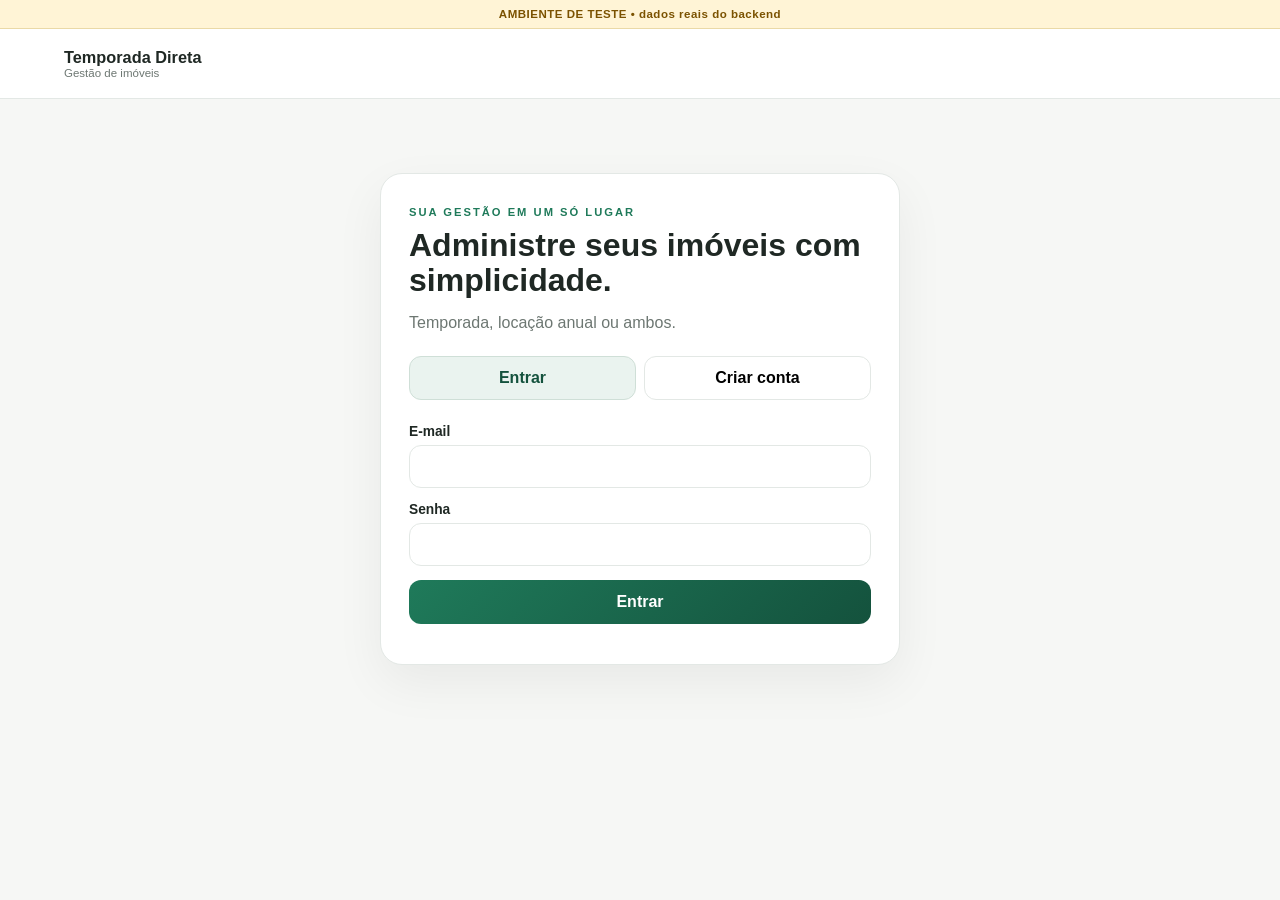
==== app-test/index.html @ beda3ef0 "Publica ambiente temporário de teste do app" ====
<!DOCTYPE html>
<html lang="pt-BR">
<head>
  <meta charset="UTF-8">
  <meta name="viewport" content="width=device-width, initial-scale=1.0">
  <meta name="robots" content="noindex,nofollow">
  <title>Temporada Direta - App</title>
  <link rel="stylesheet" href="styles.css?v=2">
</head>
<body>
  <div class="test-banner">AMBIENTE DE TESTE • dados reais do backend</div>
  <header class="topbar">
    <div>
      <strong>Temporada Direta</strong>
      <span>Gestão de imóveis</span>
    </div>
    <button id="logoutBtn" class="ghost hidden">Sair</button>
  </header>

  <main class="shell">
    <section id="authView" class="auth-card">
      <div class="brand-block">
        <span class="eyebrow">Sua gestão em um só lugar</span>
        <h1>Administre seus imóveis com simplicidade.</h1>
        <p>Temporada, locação anual ou ambos.</p>
      </div>

      <div class="auth-tabs">
        <button class="tab active" data-auth="login">Entrar</button>
        <button class="tab" data-auth="register">Criar conta</button>
      </div>

      <form id="loginForm" class="form">
        <label>E-mail<input id="loginEmail" type="email" required></label>
        <label>Senha<input id="loginPassword" type="password" required></label>
        <button class="primary" type="submit">Entrar</button>
      </form>

      <form id="registerForm" class="form hidden">
        <label>Nome<input id="registerName" type="text" required></label>
        <label>E-mail<input id="registerEmail" type="email" required></label>
        <label>Telefone<input id="registerPhone" type="tel"></label>
        <label>Senha<input id="registerPassword" type="password" minlength="8" required></label>
        <button class="primary" type="submit">Criar conta</button>
      </form>

      <div id="authMsg" class="msg"></div>
    </section>

    <section id="propertiesView" class="hidden">
      <div class="page-head">
        <div>
          <span class="eyebrow">Painel do proprietário</span>
          <h1>Meus imóveis</h1>
          <p>Cadastre, organize e publique seus imóveis.</p>
          <div id="userSummary" class="user-summary"></div>
        </div>
        <button id="newPropertyBtn" class="primary">+ Novo imóvel</button>
      </div>

      <div id="propertyGrid" class="property-grid"></div>
      <div id="propertyEmpty" class="empty">
        <div class="empty-icon">🏠</div>
        <h2>Seu primeiro imóvel começa aqui</h2>
        <p>Cadastre um imóvel para temporada, locação anual ou ambos.</p>
        <button class="primary" id="emptyNewPropertyBtn">Cadastrar imóvel</button>
      </div>
    </section>
  </main>

  <dialog id="propertyDialog">
    <form id="propertyForm" class="modal">
      <div class="modal-head">
        <h2>Novo imóvel</h2>
        <button type="button" id="closePropertyDialog">×</button>
      </div>

      <label>Nome do imóvel<input id="propertyName" type="text" required placeholder="Ex.: Casa em Guarajuba"></label>
      <label>Cidade<input id="propertyCity" type="text" required></label>
      <label>Estado<input id="propertyState" type="text" maxlength="2" placeholder="BA"></label>

      <fieldset>
        <legend>Tipo de locação</legend>
        <label class="choice"><input type="radio" name="rentalType" value="temporada" checked> Temporada</label>
        <label class="choice"><input type="radio" name="rentalType" value="anual"> Locação anual</label>
        <label class="choice"><input type="radio" name="rentalType" value="ambos"> Ambos</label>
      </fieldset>

      <div class="modal-actions">
        <button type="button" class="ghost" id="cancelProperty">Cancelar</button>
        <button type="submit" class="primary">Salvar imóvel</button>
      </div>
    </form>
  </dialog>

  <script src="app.js?v=2"></script>
</body>
</html>
---- app-test/styles.css ----
:root{
  --green:#14523d;
  --green2:#1f7a5a;
  --gold:#c9a45c;
  --bg:#f6f7f5;
  --card:#fff;
  --text:#1f2824;
  --muted:#6d7772;
  --line:#e3e8e5;
}
*{box-sizing:border-box}
body{margin:0;font-family:Inter,Segoe UI,Arial,sans-serif;background:var(--bg);color:var(--text)}
button,input{font:inherit}
button{cursor:pointer}
.hidden{display:none!important}
.topbar{
  height:70px;padding:0 5%;display:flex;align-items:center;justify-content:space-between;
  background:#fff;border-bottom:1px solid var(--line);position:sticky;top:0;z-index:10
}
.topbar div{display:flex;flex-direction:column}
.topbar strong{font-size:1.02rem}
.topbar span{font-size:.72rem;color:var(--muted)}
.shell{max-width:1180px;margin:0 auto;padding:38px 20px 70px}
.auth-card{
  max-width:520px;margin:36px auto;background:#fff;border:1px solid var(--line);
  border-radius:22px;padding:28px;box-shadow:0 18px 50px rgba(0,0,0,.06)
}
.brand-block h1{font-size:2rem;line-height:1.1;margin:8px 0 10px}
.brand-block p{color:var(--muted)}
.eyebrow{text-transform:uppercase;letter-spacing:2px;font-size:.7rem;font-weight:800;color:var(--green2)}
.auth-tabs{display:grid;grid-template-columns:1fr 1fr;gap:8px;margin:24px 0}
.tab{border:1px solid var(--line);background:#fff;padding:12px;border-radius:12px;font-weight:700}
.tab.active{background:#eaf3ef;color:var(--green);border-color:#cfdfd7}
.form,.modal{display:grid;gap:14px}
label{display:grid;gap:6px;font-size:.86rem;font-weight:700}
input{
  width:100%;padding:13px 14px;border:1px solid var(--line);border-radius:12px;background:#fff
}
.primary,.ghost{
  border:0;border-radius:12px;padding:13px 18px;font-weight:800
}
.primary{background:linear-gradient(135deg,var(--green2),var(--green));color:#fff}
.ghost{background:#eef2f0;color:var(--green)}
.msg{margin-top:12px;color:#a33;font-size:.85rem}
.page-head{display:flex;align-items:flex-start;justify-content:space-between;gap:20px;margin-bottom:24px}
.page-head h1{margin:4px 0 5px;font-size:2rem}
.page-head p{margin:0;color:var(--muted)}
.property-grid{display:grid;grid-template-columns:repeat(auto-fill,minmax(260px,1fr));gap:16px}
.property-card{
  background:#fff;border:1px solid var(--line);border-radius:18px;padding:18px;box-shadow:0 8px 24px rgba(0,0,0,.04)
}
.property-card .tag{
  display:inline-block;padding:5px 9px;border-radius:999px;background:#edf4f0;color:var(--green);
  font-size:.72rem;font-weight:800;margin-bottom:10px
}
.property-card h3{margin:0 0 6px}
.property-card p{margin:0;color:var(--muted);font-size:.85rem}
.empty{
  text-align:center;background:#fff;border:1px dashed #cdd8d2;border-radius:20px;padding:52px 24px
}
.empty-icon{font-size:2.5rem}
.empty h2{margin:12px 0 6px}
.empty p{color:var(--muted);margin:0 0 18px}
dialog{border:0;border-radius:20px;width:min(560px,calc(100% - 24px));padding:0;box-shadow:0 30px 90px rgba(0,0,0,.25)}
dialog::backdrop{background:rgba(20,30,25,.5)}
.modal{padding:24px}
.modal-head{display:flex;justify-content:space-between;align-items:center}
.modal-head h2{margin:0}
.modal-head button{border:0;background:#eef2f0;border-radius:50%;width:38px;height:38px;font-size:1.4rem}
fieldset{border:1px solid var(--line);border-radius:14px;padding:14px}
legend{font-weight:800;font-size:.86rem}
.choice{display:flex;grid-template-columns:auto 1fr;align-items:center;gap:8px;font-weight:600;margin:9px 0}
.choice input{width:auto}
.modal-actions{display:flex;justify-content:flex-end;gap:10px;margin-top:6px}
@media(max-width:640px){
  .shell{padding:24px 14px 50px}
  .page-head{flex-direction:column}
  .page-head .primary{width:100%}
  .auth-card{margin:10px auto;padding:22px}
}
.user-summary{margin-top:8px;color:var(--green);font-size:.88rem;font-weight:700}
.property-meta{display:flex;gap:8px;flex-wrap:wrap;margin-top:14px;font-size:.72rem;color:var(--muted)}
.property-meta span{background:#f4f6f5;border-radius:999px;padding:5px 8px}
button:disabled{opacity:.62;cursor:wait}
.msg.ok{color:var(--green)}

.test-banner{
  background:#fff4d6;color:#7b5200;text-align:center;
  padding:8px 12px;font-size:.72rem;font-weight:800;letter-spacing:.5px;
  border-bottom:1px solid #ead9a7;
}
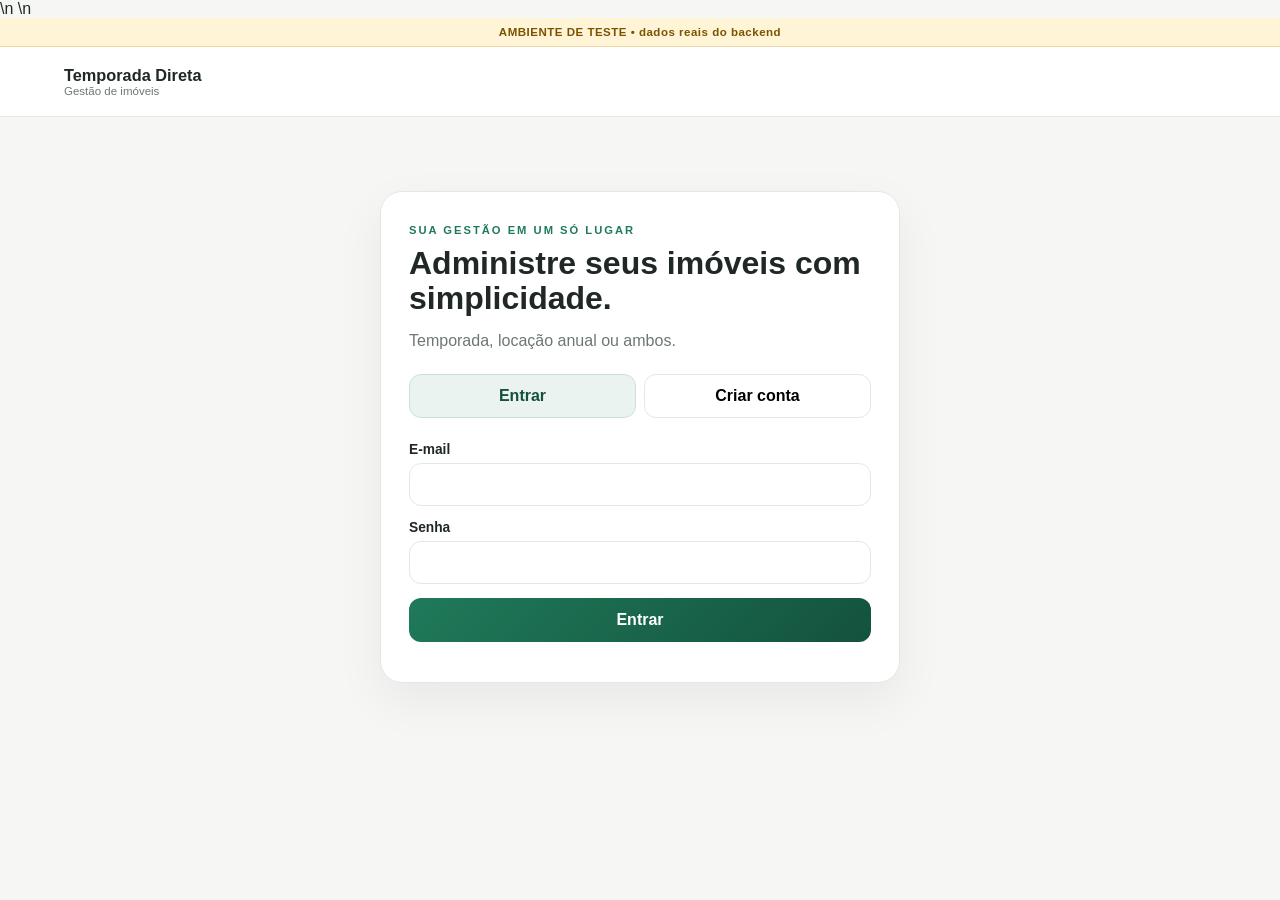
==== commit 153022a5: "Atualiza ambiente de teste com painel por imóvel" ====
--- a/app-test/index.html
+++ b/app-test/index.html
@@ -2,13 +2,11 @@
 <html lang="pt-BR">
 <head>
   <meta charset="UTF-8">
-  <meta name="viewport" content="width=device-width, initial-scale=1.0">
-  <meta name="robots" content="noindex,nofollow">
+  <meta name="viewport" content="width=device-width, initial-scale=1.0">\n  <meta name="robots" content="noindex,nofollow">
   <title>Temporada Direta - App</title>
-  <link rel="stylesheet" href="styles.css?v=2">
+  <link rel="stylesheet" href="styles.css?v=3">
 </head>
-<body>
-  <div class="test-banner">AMBIENTE DE TESTE • dados reais do backend</div>
+<body>\n  <div class="test-banner">AMBIENTE DE TESTE • dados reais do backend</div>
   <header class="topbar">
     <div>
       <strong>Temporada Direta</strong>
@@ -66,6 +64,117 @@
         <button class="primary" id="emptyNewPropertyBtn">Cadastrar imóvel</button>
       </div>
     </section>
+
+    <section id="propertyDetailView" class="hidden">
+      <button id="backToProperties" class="back-link" type="button">← Meus imóveis</button>
+
+      <div class="property-detail-head">
+        <div>
+          <div class="detail-badges">
+            <span id="detailRentalType" class="tag">Temporada</span>
+            <span id="detailStatus" class="status-pill">Rascunho</span>
+          </div>
+          <h1 id="detailPropertyName">Imóvel</h1>
+          <p id="detailPropertyLocation"></p>
+        </div>
+        <div class="detail-actions">
+          <button class="ghost" id="previewPublicPageBtn" type="button" disabled>Ver página</button>
+          <button class="primary" id="publishPropertyBtn" type="button" disabled>Publicar</button>
+        </div>
+      </div>
+
+      <nav class="property-tabs" id="propertyTabs" aria-label="Gestão do imóvel">
+        <button class="property-tab active" data-property-tab="overview">Visão geral</button>
+        <button class="property-tab" data-property-tab="details">Dados do imóvel</button>
+        <button class="property-tab" data-property-tab="media">Fotos e vídeos</button>
+        <button class="property-tab temporada-only" data-property-tab="reservations">Reservas</button>
+        <button class="property-tab temporada-only" data-property-tab="calendar">Calendário</button>
+        <button class="property-tab anual-only hidden" data-property-tab="contracts">Contratos</button>
+        <button class="property-tab anual-only hidden" data-property-tab="tenants">Locatários</button>
+        <button class="property-tab" data-property-tab="rules">Regras</button>
+        <button class="property-tab" data-property-tab="info">Informações</button>
+        <button class="property-tab temporada-only" data-property-tab="public">Página pública</button>
+      </nav>
+
+      <div class="property-tab-panels">
+        <section class="property-panel" data-property-panel="overview">
+          <div class="overview-grid">
+            <article class="overview-card">
+              <span class="overview-icon">🏠</span>
+              <div><small>Status</small><strong id="overviewStatus">Rascunho</strong></div>
+            </article>
+            <article class="overview-card">
+              <span class="overview-icon">📸</span>
+              <div><small>Mídias</small><strong>0</strong></div>
+            </article>
+            <article class="overview-card temporada-only">
+              <span class="overview-icon">📅</span>
+              <div><small>Reservas futuras</small><strong>0</strong></div>
+            </article>
+            <article class="overview-card anual-only hidden">
+              <span class="overview-icon">🧾</span>
+              <div><small>Contratos ativos</small><strong>0</strong></div>
+            </article>
+          </div>
+          <div class="setup-card">
+            <div>
+              <span class="eyebrow">Próximos passos</span>
+              <h2>Prepare seu imóvel para começar.</h2>
+              <p id="setupText">Complete os dados, adicione fotos e configure as informações principais.</p>
+            </div>
+            <div class="setup-list">
+              <button type="button" data-go-tab="details"><span>1</span><b>Complete os dados do imóvel</b><em>→</em></button>
+              <button type="button" data-go-tab="media"><span>2</span><b>Adicione fotos e vídeos</b><em>→</em></button>
+              <button type="button" data-go-tab="rules"><span>3</span><b>Configure regras e informações</b><em>→</em></button>
+              <button type="button" class="temporada-only" data-go-tab="public"><span>4</span><b>Prepare a página pública</b><em>→</em></button>
+              <button type="button" class="anual-only hidden" data-go-tab="contracts"><span>4</span><b>Cadastre o primeiro contrato</b><em>→</em></button>
+            </div>
+          </div>
+        </section>
+
+        <section class="property-panel hidden" data-property-panel="details">
+          <div class="module-card">
+            <div class="module-head"><div><span class="eyebrow">Cadastro</span><h2>Dados do imóvel</h2></div><span class="coming-badge">Próxima etapa</span></div>
+            <p>Nome, descrição, endereço, capacidade, quartos, comodidades e contatos ficarão aqui.</p>
+          </div>
+        </section>
+
+        <section class="property-panel hidden" data-property-panel="media">
+          <div class="module-card">
+            <div class="module-head"><div><span class="eyebrow">Conteúdo</span><h2>Fotos e vídeos</h2></div><span class="coming-badge">Em breve</span></div>
+            <p>Vamos reaproveitar o sistema de upload e organização de mídia do Village Paganayoh.</p>
+          </div>
+        </section>
+
+        <section class="property-panel hidden temporada-only" data-property-panel="reservations">
+          <div class="module-card"><div class="module-head"><div><span class="eyebrow">Temporada</span><h2>Reservas</h2></div><span class="coming-badge">Em breve</span></div><p>Reservas diretas e bloqueios externos serão gerenciados por imóvel.</p></div>
+        </section>
+
+        <section class="property-panel hidden temporada-only" data-property-panel="calendar">
+          <div class="module-card"><div class="module-head"><div><span class="eyebrow">Temporada</span><h2>Calendário</h2></div><span class="coming-badge">Em breve</span></div><p>Disponibilidade, bloqueios e sincronização externa serão exibidos aqui.</p></div>
+        </section>
+
+        <section class="property-panel hidden anual-only" data-property-panel="contracts">
+          <div class="module-card"><div class="module-head"><div><span class="eyebrow">Locação anual</span><h2>Contratos</h2></div><span class="coming-badge">Em breve</span></div><p>Contratos, valores mensais, vencimentos, caução e reajustes.</p></div>
+        </section>
+
+        <section class="property-panel hidden anual-only" data-property-panel="tenants">
+          <div class="module-card"><div class="module-head"><div><span class="eyebrow">Locação anual</span><h2>Locatários</h2></div><span class="coming-badge">Em breve</span></div><p>Cadastre e acompanhe os locatários vinculados a este imóvel.</p></div>
+        </section>
+
+        <section class="property-panel hidden" data-property-panel="rules">
+          <div class="module-card"><div class="module-head"><div><span class="eyebrow">Conteúdo</span><h2>Regras</h2></div><span class="coming-badge">Em breve</span></div><p>As regras da casa e do condomínio serão personalizadas para cada imóvel.</p></div>
+        </section>
+
+        <section class="property-panel hidden" data-property-panel="info">
+          <div class="module-card"><div class="module-head"><div><span class="eyebrow">Conteúdo</span><h2>Informações importantes</h2></div><span class="coming-badge">Em breve</span></div><p>Check-in, energia, animais, roupa de cama e outras orientações ficarão aqui.</p></div>
+        </section>
+
+        <section class="property-panel hidden temporada-only" data-property-panel="public">
+          <div class="module-card"><div class="module-head"><div><span class="eyebrow">Divulgação</span><h2>Página pública</h2></div><span class="coming-badge">Em breve</span></div><p>Cada imóvel poderá gerar sua própria página profissional para compartilhar com hóspedes.</p></div>
+        </section>
+      </div>
+    </section>
   </main>
 
   <dialog id="propertyDialog">
@@ -93,6 +202,6 @@
     </form>
   </dialog>
 
-  <script src="app.js?v=2"></script>
+  <script src="app.js?v=3"></script>
 </body>
 </html>
--- a/app-test/styles.css
+++ b/app-test/styles.css
@@ -85,7 +85,12 @@
 .msg.ok{color:var(--green)}
 
 .test-banner{
-  background:#fff4d6;color:#7b5200;text-align:center;
-  padding:8px 12px;font-size:.72rem;font-weight:800;letter-spacing:.5px;
+  background:#fff4d6;
+  color:#7b5200;
+  text-align:center;
+  padding:8px 12px;
+  font-size:.72rem;
+  font-weight:800;
+  letter-spacing:.5px;
   border-bottom:1px solid #ead9a7;
 }
